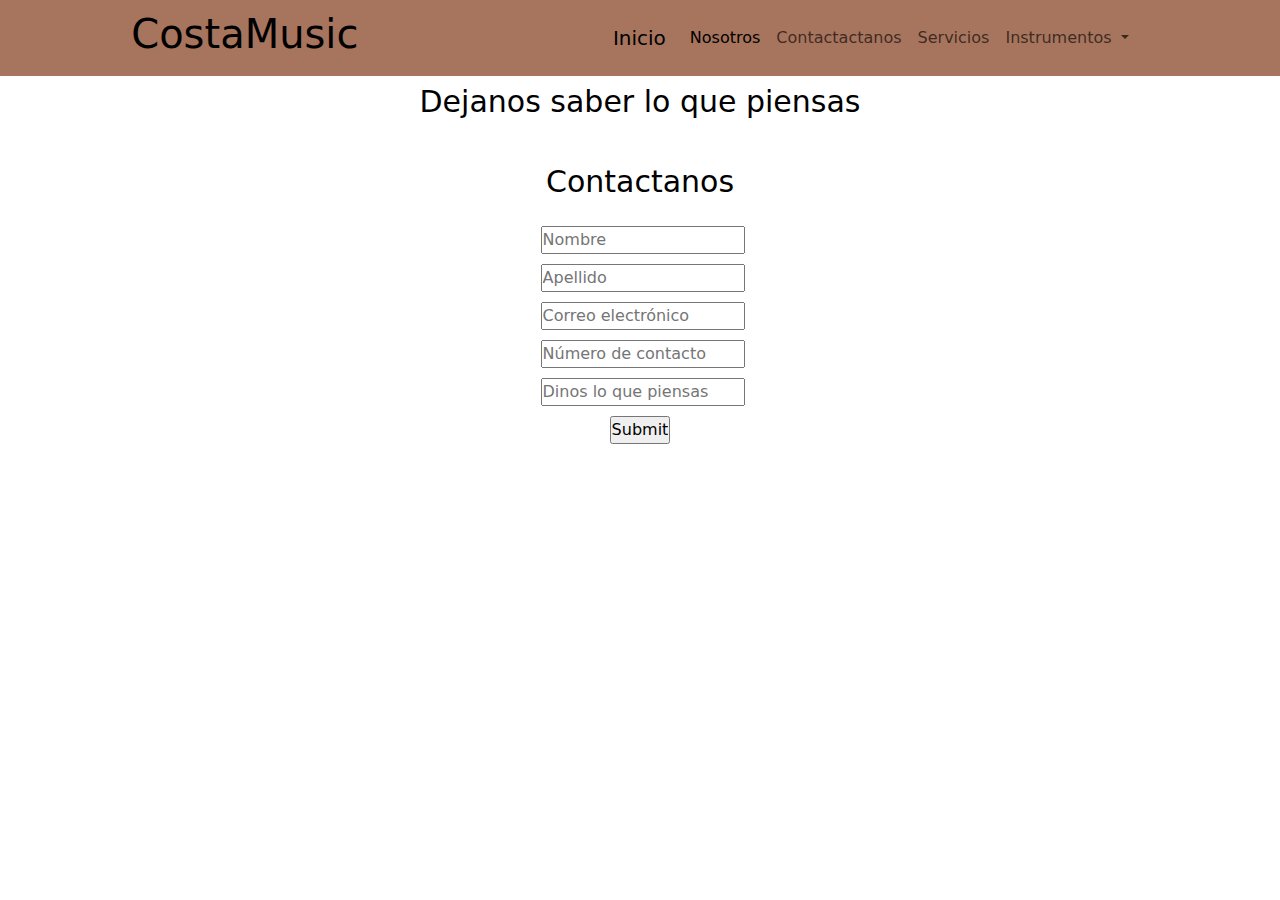
==== pages/contacto.html @ 3c683d13 "contacto-baser" ====
<!DOCTYPE html>
<html>

<head>
    <meta charset="UTF-8">
    <meta name="viewport" content="width=device-width, initial-scale=1.0">
    <link rel="stylesheet" href="../css/style.css">
    <link href="https://cdn.jsdelivr.net/npm/bootstrap@5.3.3/dist/css/bootstrap.min.css" rel="stylesheet"
        integrity="sha384-QWTKZyjpPEjISv5WaRU9OFeRpok6YctnYmDr5pNlyT2bRjXh0JMhjY6hW+ALEwIH" crossorigin="anonymous">
    <title>CostaMusic</title>
</head>

<body>
    <header id="header" class="encabezado">
        <h1>CostaMusic</h1>
        <nav class="navbar navbar-expand-lg fondo-navbar">
            <div class="container-fluid">
                <a class="navbar-brand" href="../index.html">Inicio</a>
                <button class="navbar-toggler" type="button" data-bs-toggle="collapse"
                    data-bs-target="#navbarNavDropdown" aria-controls="navbarNavDropdown" aria-expanded="false"
                    aria-label="Toggle navigation">
                    <span class="navbar-toggler-icon"></span>
                </button>
                <div class="collapse navbar-collapse" id="navbarNavDropdown">
                    <ul class="navbar-nav">
                        <li class="nav-item">
                            <a class="nav-link active" aria-current="page" href="./nosotros.html">Nosotros</a>
                        </li>
                        <li class="nav-item">
                            <a class="nav-link" href="./contacto.html">Contactactanos</a>
                        </li>
                        <li class="nav-item">
                            <a class="nav-link" href="./servicios.html">Servicios</a>
                        </li>
                        <li class="nav-item dropdown">
                            <a class="nav-link dropdown-toggle" href="./instrumentos.html" role="button"
                                data-bs-toggle="dropdown" aria-expanded="false">
                                Instrumentos
                            </a>
                            <ul class="dropdown-menu">
                                <li><a class="dropdown-item" href="./guitarras-bajos.html">Guitarras y Bajos</a></li>
                                <li><a class="dropdown-item" href="./teclados.html">Teclados</a></li>
                                <li><a class="dropdown-item" href="./percusion.html">Percusión</a></li>
                            </ul>
                        </li>
                    </ul>
                </div>
            </div>
    </header>
    <main>
        <section class="hero-contacto">
            <h2>Dejanos saber lo que piensas</h2>
            <div class="formulario">
                <h2>Contactanos</h2>
                <form action="" method="" enctype="">
                    <div class="nombre">
                        <label for="nombre" class="nombre"></label>
                        <input type="text" name="nombre" id="nombre" placeholder="Nombre">
                    </div>
                    <div class="apellido">
                        <label for="apellido" ></label>
                        <input type="text" name="apellido" id="apellido" placeholder="Apellido">
                    </div>
                    <div class="correo">
                        <label for="correo"></label>
                        <input type="email" name="correo" id="correo" placeholder="Correo electrónico">
                    </div>
                    <div class="telefono">
                        <label for="telefono"></label>
                        <input type="text" name="telefono" id="telefono" placeholder="Número de contacto">
                    </div>
                    <div class="mensaje">
                        <label for="mensaje"></label>
                        <input type="text" name="mensaje" id="mensaje" placeholder="Dinos lo que piensas">
                    </div>
                    <div>
                        <input type="submit">
                    </div>
                </form>
            </div>
        </section>
    </main>
    <footer>
    </footer>
    <script src="https://cdn.jsdelivr.net/npm/bootstrap@5.3.3/dist/js/bootstrap.bundle.min.js"
        integrity="sha384-YvpcrYf0tY3lHB60NNkmXc5s9fDVZLESaAA55NDzOxhy9GkcIdslK1eN7N6jIeHz"
        crossorigin="anonymous"></script>
</body>
---- css/style.css ----
@import url('https://fonts.googleapis.com/css2?family=Lato:ital,wght@0,100;0,300;0,400;0,700;0,900;1,100;1,300;1,400;1,700;1,900&display=swap');

/**!---RESET--- **/
*{
    margin: 0;
    padding: 0;
    box-sizing: border-box;
}

/**!---BODY---**/
body{
    font-family: "Lato", sans-serif;
    background-color: white;
}
/**?---Header--**/
header{
    background-color: #a7745d;
    color: #000000;
    padding: 10px;
    display: flex;
    justify-content: space-around;
}
header h1{
    color: #000000;
    font-size: 40px;
}
header a{
    text-decoration: none;
    color: #000000;
}

.fondo-navbar{
    background-color: #a7745d;
}
.dropdown-menu{
    background-color: #a7745d !important;
    --bs-dropdown-link-hover-bg: #734e3d !important;
}
/**----Main----**/
/*
.hero{
    
    width: auto;
    height: calc(100vh - 90px);
    text-align: center;
    background-image: url(../img/fondo-hero.jpg);
    background-repeat: no-repeat;
    background-size: cover;
    background-position: center;
    
    color: #000000;
    display: flex;
    flex-direction: column;
    justify-content: start;
    align-items: end;
    
}

.hero div{
    margin: 100px;
}
.hero-titulo{
    margin: 15px;
    font-size: 40px;
    border: 3px, solid, black;
    padding: 10px;
}
.hero div h3{
    color: #AAD7D9;
}
.hero-titulo2{
    display: none;
}
    */
.productos{
    width: auto;
    text-align: center;
    align-items: center;
    height: auto
}
.productos h2{
    background-color: #a7745d;
    color: #000000;
    padding: 20px;
}
.productos-contenedor{
    display: flex;
    justify-content: center;
    align-items: end;
    flex-wrap: wrap;
}
.productos-contenedor div{
    margin: 20px;
    border: 2px solid black;
    width: 350px;
    height: 500px;
    background-color: #ffffff;
    text-align: center;
}
.productos-contenedor div h3{
    margin: 15px;
}
.productos-contenedor div img{
    width: 100%;
    height: 400px;
}
.productos-contenedor div p a{
    text-decoration: none;
    color: #ffffff;
    background-color: #000000;
    padding: 8px;
}
.productos-contenedor div p a:hover{
    color: #6295A2;
    transition: all .1s;
}

.catalogo{
    text-align: center;
}
.catalogo h2{
    background-color: #a7745d;
    color: #000000;
    padding: 20px;
}
.contenedor-grilla{
    display: grid;
    grid-template-columns: repeat(3, 1fr);
    grid-auto-rows: 400px;
    gap: 15px;
    margin: 10px;
    object-fit: cover;
}
.contenedor-grilla div{
    position: relative;
}
.contenedor-grilla div img{
    width: 100%;
    height: 100%;
    object-fit: cover;
}
.contenedor-grilla div h3{
    position: absolute;
    bottom: 0;
    background-color: #0000007a;
    color: white;
    width: 100%;
}
.img-1{
    grid-column: span 3;
}
.img-2{
    grid-column: span 2;
}
.img-3{
    grid-row: span 2;
}
.img-4{
    grid-row: span 2;
}
.img-6{
    grid-column: span 2;
}
.ir-arriba{
    position: fixed;
    bottom: 50px;
    right: 50px;
}
.formulario{
    margin: 20px;
}

/**?---Pagina guitarras y bajos---**/
.contenedor-grilla-guitarras-bajos{
    display: grid;
    grid-template-areas: 
    "menu productos productos"
    "menu productos productos"
    "menu productos productos"
    "menu productos productos"
    "menu productos productos"
    "menu productos productos"
    "menu productos productos"
    "menu productos productos";
    grid-template-columns: 250px;
    grid-auto-rows: 250px;
}
.menu-productos{
    display: flex;
    grid-area: menu;
    background-color: #734e3d;
}
.productos-contenedor-guitarras{
    display: flex;
    justify-content: center;
    align-items: end;
    flex-wrap: wrap;
    grid-area: productos;
}
.productos-contenedor-guitarras div{
    margin: 20px;
    border: 2px solid black;
    width: 250px;
    height: 350px;
    background-color: #ffffff;
    text-align: center;
}
.productos-contenedor-guitarras div h3{
    margin: 15px;
    font-size: 15px;
}
.productos-contenedor-guitarras div img{
    width: 100%;
    height: 250px;
}
.productos-contenedor-guitarras div p a{
    text-decoration: none;
    color: #ffffff;
    background-color: #734e3d;
    padding: 8px;
}
.productos-contenedor-guitarras div p a:hover{
    color: #6295A2;
    transition: all .1s;
}

/*?---Pagina contacto---*/
.hero-contacto{
    width: auto;
    text-align: center;
    align-items: center;
    height: auto
}
.hero-contacto h2{
    color: #000000;
    display: inline-block;
    padding: 8px;
    font-size: 30px;
}
.formulario form div{
    margin: 10px;
}
/**!---FOOTER---**/

footer{
    margin-top: 20px;
    display: flex;
    justify-content: space-around;
    background-color: #a7745d;
}
footer h3{
    display: inline-block;
    justify-content: center;
    align-items: center;
    font-size: 40px;
    margin: 10px;
}
footer .footer-contenedor-iconos{
    width: 50%;
    display: flex;
    align-items: end;
    flex-direction: column;
    justify-content: center;
}
footer .footer-contenedor-iconos .iconos{
    justify-content: center;
}
.footer-contenedor-iconos a img{
    width: 35px;
}
.icono{
    width: 50%;
}
.map{
    margin: 15px;
    width: 100%;
}
@media screen and (max-width:838px){
    .hero div h2{
        font-size: 30px;
    }
}
@media screen and (max-width:869px){
    header{
        flex-direction: column;
        align-items: center;
    }
}
@media screen and (max-width:647px){
    .navegacion ul{
        flex-direction: column;
    }
    .navegacion ul li a{
        padding: 5px 10px;
    }
    }

@media screen and (max-width:607px){
    .hero{
        align-items: center;
    }
    .hero-titulo{
        display: none;
    }
    .hero-titulo2{
        display: inline-block;
        margin: 15px;
        font-size: 40px;
        border: 3px, solid, black;
        padding: 10px;
    }
}
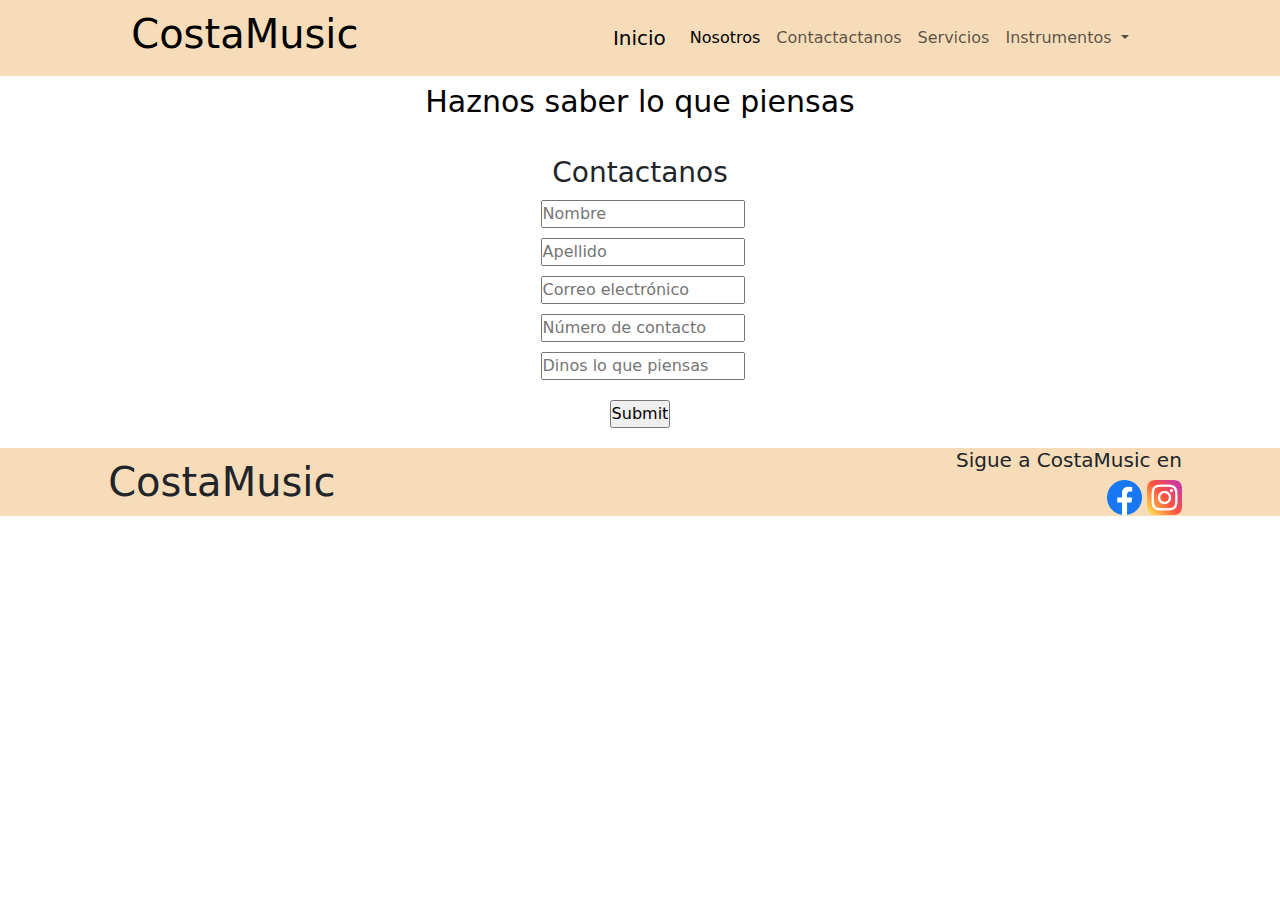
==== commit 600438b9: "error-background-color" ====
--- a/pages/contacto.html
+++ b/pages/contacto.html
@@ -49,19 +49,19 @@
     </header>
     <main>
         <section class="hero-contacto">
-            <h2>Dejanos saber lo que piensas</h2>
+            <h2>Haznos saber lo que piensas</h2>
             <div class="formulario">
-                <h2>Contactanos</h2>
+                <h3>Contactanos</h3>
                 <form action="" method="" enctype="">
-                    <div class="nombre">
+                    <div >
                         <label for="nombre" class="nombre"></label>
                         <input type="text" name="nombre" id="nombre" placeholder="Nombre">
                     </div>
-                    <div class="apellido">
+                    <div>
                         <label for="apellido" ></label>
                         <input type="text" name="apellido" id="apellido" placeholder="Apellido">
                     </div>
-                    <div class="correo">
+                    <div>
                         <label for="correo"></label>
                         <input type="email" name="correo" id="correo" placeholder="Correo electrónico">
                     </div>
@@ -69,7 +69,7 @@
                         <label for="telefono"></label>
                         <input type="text" name="telefono" id="telefono" placeholder="Número de contacto">
                     </div>
-                    <div class="mensaje">
+                    <div">
                         <label for="mensaje"></label>
                         <input type="text" name="mensaje" id="mensaje" placeholder="Dinos lo que piensas">
                     </div>
@@ -81,6 +81,14 @@
         </section>
     </main>
     <footer>
+        <h3>CostaMusic</h3>
+        <div class="footer-contenedor-iconos">
+            <h5>Sigue a CostaMusic en</h5>
+            <div class="iconos">
+                <a href="https://www.facebook.com" target="_blank"><img src="../img/facebook.png" alt=""></a>
+                <a href="https://www.instagram.com" target="_blank"><img src="../img/instagram.png" alt=""></a>
+            </div>
+        </div>
     </footer>
     <script src="https://cdn.jsdelivr.net/npm/bootstrap@5.3.3/dist/js/bootstrap.bundle.min.js"
         integrity="sha384-YvpcrYf0tY3lHB60NNkmXc5s9fDVZLESaAA55NDzOxhy9GkcIdslK1eN7N6jIeHz"
--- a/css/style.css
+++ b/css/style.css
@@ -14,7 +14,7 @@
 }
 /**?---Header--**/
 header{
-    background-color: #a7745d;
+    background-color: #F7DCB9;
     color: #000000;
     padding: 10px;
     display: flex;
@@ -30,11 +30,11 @@
 }
 
 .fondo-navbar{
-    background-color: #a7745d;
+    background-color: #F7DCB9;
 }
 .dropdown-menu{
-    background-color: #a7745d !important;
-    --bs-dropdown-link-hover-bg: #734e3d !important;
+    background-color: #F7DCB9 !important;
+    --bs-dropdown-link-hover-bg: #DEAC80 !important;
 }
 /**----Main----**/
 /*
@@ -72,6 +72,13 @@
     display: none;
 }
     */
+.carousel-caption h2{
+    font-size: 45px;
+}
+.carousel-caption h3{
+    font-size: 25px;
+    color: #B5C18E;
+}
 .productos{
     width: auto;
     text-align: center;
@@ -79,7 +86,7 @@
     height: auto
 }
 .productos h2{
-    background-color: #a7745d;
+    background-color: #F7DCB9;
     color: #000000;
     padding: 20px;
 }
@@ -91,11 +98,12 @@
 }
 .productos-contenedor div{
     margin: 20px;
-    border: 2px solid black;
+    border: 2px solid rgba(0, 0, 0, 0.425);
     width: 350px;
     height: 500px;
     background-color: #ffffff;
     text-align: center;
+    
 }
 .productos-contenedor div h3{
     margin: 15px;
@@ -103,11 +111,12 @@
 .productos-contenedor div img{
     width: 100%;
     height: 400px;
+    object-fit: cover;
 }
 .productos-contenedor div p a{
     text-decoration: none;
     color: #ffffff;
-    background-color: #000000;
+    background-color: #B5C18E;
     padding: 8px;
 }
 .productos-contenedor div p a:hover{
@@ -119,7 +128,7 @@
     text-align: center;
 }
 .catalogo h2{
-    background-color: #a7745d;
+    background-color: #F7DCB9;
     color: #000000;
     padding: 20px;
 }
@@ -142,7 +151,7 @@
 .contenedor-grilla div h3{
     position: absolute;
     bottom: 0;
-    background-color: #0000007a;
+    background-color: #B5C18E;
     color: white;
     width: 100%;
 }
@@ -179,16 +188,42 @@
     "menu productos productos"
     "menu productos productos"
     "menu productos productos"
-    "menu productos productos"
-    "menu productos productos"
     "menu productos productos";
-    grid-template-columns: 250px;
-    grid-auto-rows: 250px;
+    grid-template-columns: 150px;
+    grid-auto-rows: auto;
 }
 .menu-productos{
     display: flex;
+    flex-direction: column;
+    align-items: center;
     grid-area: menu;
-    background-color: #734e3d;
+    background-color: #DEAC80;
+    height: auto;
+    position: sticky;
+    top: 0;
+}
+.bg-body-tertiary{
+    background-color: #DEAC80 !important;
+}
+.menu-productos nav ul li a{
+    display: block;
+    box-sizing: border-box;
+    text-decoration: none;
+    color: #000000;
+    width: 100%;
+    padding: 6px 10px;
+}
+.sidebar-logo a{
+    text-decoration: none;
+    color: aliceblue;
+}
+.sidebar-item{
+    text-decoration: none;
+    list-style: none;
+}
+.sidebar-footer a{
+    text-decoration: none;
+    color: aliceblue;
 }
 .productos-contenedor-guitarras{
     display: flex;
@@ -216,8 +251,9 @@
 .productos-contenedor-guitarras div p a{
     text-decoration: none;
     color: #ffffff;
-    background-color: #734e3d;
-    padding: 8px;
+    background-color: #B5C18E;
+    font-size: 12px;
+    padding: 6px;
 }
 .productos-contenedor-guitarras div p a:hover{
     color: #6295A2;
@@ -241,12 +277,17 @@
     margin: 10px;
 }
 /**!---FOOTER---**/
-
+.footer-instrumentos{
+    display: flex;
+    justify-content: space-around;
+    background-color: #F7DCB9;
+    margin: 0;
+}
 footer{
     margin-top: 20px;
     display: flex;
     justify-content: space-around;
-    background-color: #a7745d;
+    background-color: #F7DCB9;
 }
 footer h3{
     display: inline-block;
@@ -310,3 +351,35 @@
         padding: 10px;
     }
 }
+@media screen and (max-width:542px){
+    .productos-contenedor-guitarras div{
+        width: 150px;
+        height: 200px;
+    }
+    .productos-contenedor-guitarras div h3{
+        font-size: 10px;
+    }
+    .productos-contenedor-guitarras div img{
+        height: 150px;
+    }
+    .contenedor-grilla-guitarras-bajos{
+        grid-template-columns: 125px;
+    }
+}
+@media screen and (max-width:435px){
+    footer h3{
+        font-size: 28px;
+    }
+    .footer-contenedor-iconos h5{
+        font-size: 15px;
+    }
+    .productos-contenedor div{
+        height: 350px;
+    }
+    .productos-contenedor div img{
+        height: 250px;
+    }
+    .guitarra-producto{
+        object-fit: cover;
+    }
+}
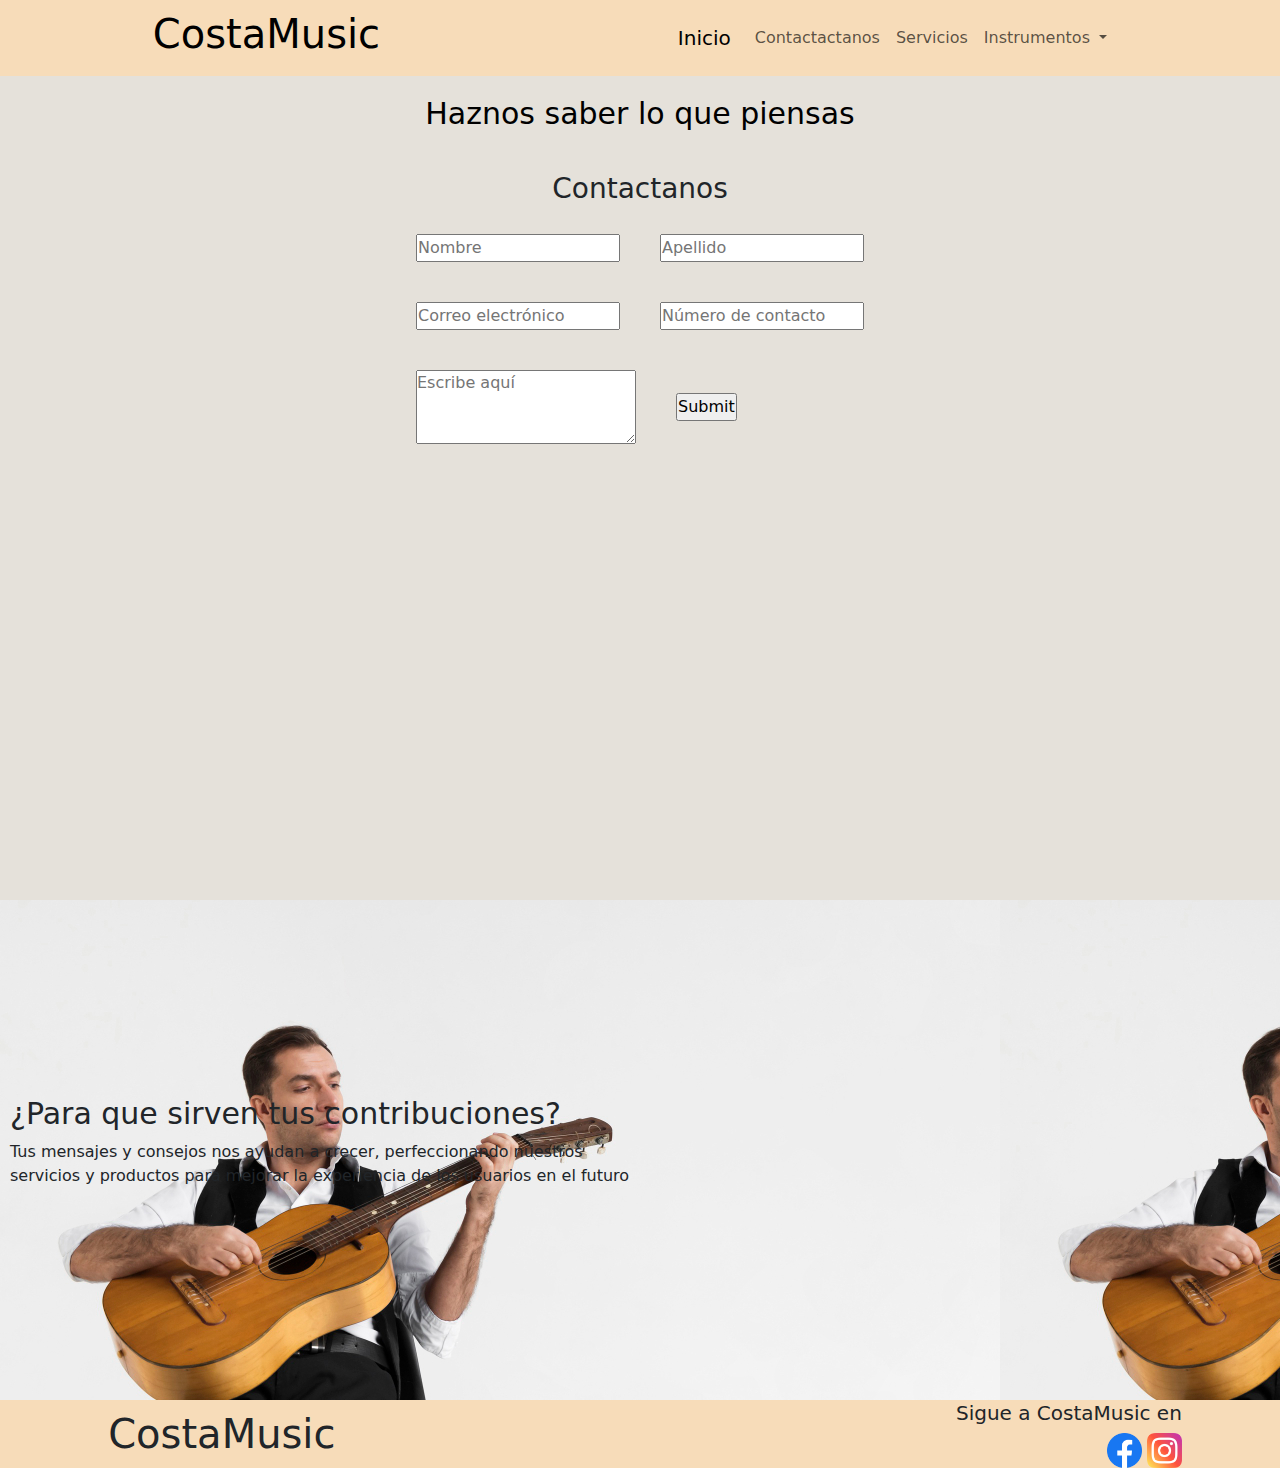
==== commit 2df01236: "contactobase" ====
--- a/pages/contacto.html
+++ b/pages/contacto.html
@@ -4,7 +4,7 @@
 <head>
     <meta charset="UTF-8">
     <meta name="viewport" content="width=device-width, initial-scale=1.0">
-    <link rel="stylesheet" href="../css/style.css">
+    <link rel="stylesheet" href="../css/estilos.css">
     <link href="https://cdn.jsdelivr.net/npm/bootstrap@5.3.3/dist/css/bootstrap.min.css" rel="stylesheet"
         integrity="sha384-QWTKZyjpPEjISv5WaRU9OFeRpok6YctnYmDr5pNlyT2bRjXh0JMhjY6hW+ALEwIH" crossorigin="anonymous">
     <title>CostaMusic</title>
@@ -23,9 +23,6 @@
                 </button>
                 <div class="collapse navbar-collapse" id="navbarNavDropdown">
                     <ul class="navbar-nav">
-                        <li class="nav-item">
-                            <a class="nav-link active" aria-current="page" href="./nosotros.html">Nosotros</a>
-                        </li>
                         <li class="nav-item">
                             <a class="nav-link" href="./contacto.html">Contactactanos</a>
                         </li>
@@ -53,14 +50,16 @@
             <div class="formulario">
                 <h3>Contactanos</h3>
                 <form action="" method="" enctype="">
-                    <div >
+                    <div>
                         <label for="nombre" class="nombre"></label>
                         <input type="text" name="nombre" id="nombre" placeholder="Nombre">
                     </div>
                     <div>
-                        <label for="apellido" ></label>
+                        <label for="apellido"></label>
                         <input type="text" name="apellido" id="apellido" placeholder="Apellido">
                     </div>
+                </form>
+                <form action="">
                     <div>
                         <label for="correo"></label>
                         <input type="email" name="correo" id="correo" placeholder="Correo electrónico">
@@ -69,9 +68,10 @@
                         <label for="telefono"></label>
                         <input type="text" name="telefono" id="telefono" placeholder="Número de contacto">
                     </div>
-                    <div">
-                        <label for="mensaje"></label>
-                        <input type="text" name="mensaje" id="mensaje" placeholder="Dinos lo que piensas">
+                </form>
+                <form action="">
+                    <div>
+                        <textarea name="mensaje" id="" rows="3" cols="25" placeholder="Escribe aquí"></textarea>
                     </div>
                     <div>
                         <input type="submit">
@@ -79,8 +79,14 @@
                 </form>
             </div>
         </section>
+        <section class="informacion-msg">
+            <div>
+                <h3>¿Para que sirven tus contribuciones?</h3>
+                <p>Tus mensajes y consejos nos ayudan a crecer, perfeccionando nuestros servicios y productos para mejorar la experiencia de los usuarios en el futuro</p>
+            </div>
+        </section>
     </main>
-    <footer>
+    <footer class="footer-contacto">
         <h3>CostaMusic</h3>
         <div class="footer-contenedor-iconos">
             <h5>Sigue a CostaMusic en</h5>
--- a/css/estilos.css
+++ b/css/estilos.css
@@ -0,0 +1,474 @@
+@charset "UTF-8";
+@import url("https://fonts.googleapis.com/css2?family=Lato:ital,wght@0,100;0,300;0,400;0,700;0,900;1,100;1,300;1,400;1,700;1,900&display=swap");
+.productos-contenedor-guitarras div p a, .productos-contenedor-teclados div p a, .productos-contenedor-percusion div p a {
+  text-decoration: none;
+  color: #ffffff;
+  background-color: #B5C18E;
+  font-size: 12px;
+  padding: 6px; }
+
+.footer-contacto, .footer-instrumentos {
+  display: flex;
+  justify-content: space-around;
+  background-color: #F7DCB9;
+  margin: 0;
+  bottom: 0; }
+
+/**!---RESET--- **/
+* {
+  margin: 0;
+  padding: 0;
+  box-sizing: border-box; }
+
+/**!---BODY---**/
+body {
+  font-family: "Lato", sans-serif;
+  background-color: white; }
+
+/*?--Header--*/
+header {
+  background-color: #F7DCB9;
+  color: #000000;
+  padding: 10px;
+  display: flex;
+  justify-content: space-around; }
+  header h1 {
+    color: #000000;
+    font-size: 40px; }
+  header a {
+    text-decoration: none;
+    color: #000000; }
+
+.fondo-navbar {
+  background-color: #F7DCB9; }
+
+.dropdown-menu {
+  background-color: #F7DCB9 !important;
+  --bs-dropdown-link-hover-bg: #DEAC80 !important; }
+
+.carousel-caption h2 {
+  font-size: 45px; }
+
+.carousel-caption h3 {
+  font-size: 25px;
+  color: #B5C18E; }
+
+.productos {
+  width: auto;
+  text-align: center;
+  align-items: center;
+  height: auto; }
+
+.productos h2 {
+  background-color: #F7DCB9;
+  color: #000000;
+  padding: 20px; }
+
+.productos-contenedor {
+  display: flex;
+  justify-content: center;
+  align-items: end;
+  flex-wrap: wrap; }
+  .productos-contenedor div {
+    margin: 20px;
+    border: 2px solid rgba(0, 0, 0, 0.425);
+    width: 350px;
+    height: 500px;
+    background-color: #ffffff;
+    text-align: center; }
+    .productos-contenedor div h3 {
+      margin: 15px; }
+    .productos-contenedor div img {
+      width: 100%;
+      height: 400px;
+      object-fit: cover; }
+    .productos-contenedor div p a {
+      text-decoration: none;
+      color: #ffffff;
+      background-color: #B5C18E;
+      padding: 8px; }
+      .productos-contenedor div p ahover {
+        color: #6295A2;
+        transition: all .1s; }
+
+.catalogo {
+  text-align: center; }
+  .catalogo h2 {
+    background-color: #DEAC80;
+    color: #000000;
+    padding: 20px; }
+
+.contenedor-grilla {
+  display: grid;
+  grid-template-columns: repeat(3, 1fr);
+  grid-auto-rows: 400px;
+  gap: 15px;
+  margin: 10px;
+  object-fit: cover; }
+  .contenedor-grilla div {
+    position: relative; }
+    .contenedor-grilla div img {
+      width: 100%;
+      height: 100%;
+      object-fit: cover; }
+    .contenedor-grilla div h3 {
+      position: absolute;
+      bottom: 0;
+      background-color: #B5C18E;
+      color: white;
+      width: 100%; }
+
+.img-1 {
+  grid-column: span 3; }
+
+.img-2 {
+  grid-column: span 2; }
+
+.img-3 {
+  grid-row: span 2; }
+
+.img-4 {
+  grid-row: span 2; }
+
+.img-6 {
+  grid-column: span 2; }
+
+.ir-arriba {
+  position: fixed;
+  bottom: 50px;
+  right: 50px; }
+
+.formulario {
+  margin: 20px; }
+
+/**?---Pagina guitarras y bajos---**/
+.contenedor-grilla-guitarras-bajos {
+  display: grid;
+  grid-template-areas: "menu productos productos"+ "menu productos productos"+ "menu productos productos"+ "menu productos productos"+ "menu productos productos"+ "menu productos productos";
+  grid-template-columns: 150px;
+  grid-auto-rows: auto; }
+
+.menu-productos {
+  display: flex;
+  flex-direction: column;
+  align-items: center;
+  grid-area: menu;
+  background-color: #DEAC80;
+  height: auto; }
+
+.bg-body-tertiary {
+  background-color: #DEAC80 !important; }
+
+.menu-productos nav ul li a {
+  display: block;
+  box-sizing: border-box;
+  text-decoration: none;
+  color: #000000;
+  width: 100%;
+  padding: 6px 10px; }
+
+.sidebar-logo a {
+  text-decoration: none;
+  color: aliceblue; }
+
+.sidebar-item {
+  text-decoration: none;
+  list-style: none; }
+
+.sidebar-footer a {
+  text-decoration: none;
+  color: aliceblue; }
+
+.productos-contenedor-guitarras {
+  display: flex;
+  justify-content: center;
+  align-items: end;
+  flex-wrap: wrap;
+  grid-area: productos; }
+
+.productos-contenedor-guitarras div {
+  margin: 20px;
+  border: 2px solid black;
+  width: 250px;
+  height: 350px;
+  background-color: #ffffff;
+  text-align: center; }
+
+.productos-contenedor-guitarras div h3 {
+  margin: 15px;
+  font-size: 15px; }
+
+.productos-contenedor-guitarras div img {
+  width: 100%;
+  height: 250px; }
+
+.productos-contenedor-guitarras div p a:hover {
+  color: #6295A2;
+  transition: all .1s; }
+
+/*!---Página teclados---*/
+.contenedor-grilla-teclados {
+  display: grid;
+  grid-template-areas: "menu productos productos"+ "menu productos productos"+ "menu productos productos"+ "menu productos productos"+ "menu productos productos"+ "menu productos productos";
+  grid-template-columns: 150px;
+  grid-auto-rows: auto; }
+
+.menu-productos {
+  display: flex;
+  flex-direction: column;
+  align-items: center;
+  grid-area: menu;
+  background-color: #DEAC80;
+  height: auto; }
+
+.bg-body-tertiary {
+  background-color: #DEAC80 !important; }
+
+.menu-productos nav ul li a {
+  display: block;
+  box-sizing: border-box;
+  text-decoration: none;
+  color: #000000;
+  width: 100%;
+  padding: 6px 10px; }
+
+.sidebar-logo a {
+  text-decoration: none;
+  color: aliceblue; }
+
+.sidebar-item {
+  text-decoration: none;
+  list-style: none; }
+
+.sidebar-footer a {
+  text-decoration: none;
+  color: aliceblue; }
+
+.productos-contenedor-teclados {
+  display: flex;
+  justify-content: center;
+  align-items: end;
+  flex-wrap: wrap;
+  grid-area: productos; }
+
+.productos-contenedor-teclados div {
+  margin: 20px;
+  border: 2px solid black;
+  width: 250px;
+  height: 350px;
+  background-color: #ffffff;
+  text-align: center; }
+
+.productos-contenedor-teclados div h3 {
+  margin: 15px;
+  font-size: 15px; }
+
+.productos-contenedor-teclados div img {
+  width: 100%;
+  height: 250px; }
+
+.productos-contenedor-teclados div p a:hover {
+  color: #6295A2;
+  transition: all .1s; }
+
+/*---Pagina percusion---*/
+.contenedor-grilla-percusion {
+  display: grid;
+  grid-template-areas: "menu productos productos"+ "menu productos productos"+ "menu productos productos"+ "menu productos productos"+ "menu productos productos"+ "menu productos productos";
+  grid-template-columns: 150px;
+  grid-auto-rows: auto; }
+
+.menu-productos {
+  display: flex;
+  flex-direction: column;
+  align-items: center;
+  grid-area: menu;
+  background-color: #DEAC80;
+  height: auto; }
+
+.bg-body-tertiary {
+  background-color: #DEAC80 !important; }
+
+.menu-productos nav ul li a {
+  display: block;
+  box-sizing: border-box;
+  text-decoration: none;
+  color: #000000;
+  width: 100%;
+  padding: 6px 10px; }
+
+.sidebar-logo a {
+  text-decoration: none;
+  color: aliceblue; }
+
+.sidebar-item {
+  text-decoration: none;
+  list-style: none; }
+
+.sidebar-footer a {
+  text-decoration: none;
+  color: aliceblue; }
+
+.productos-contenedor-percusion {
+  display: flex;
+  justify-content: center;
+  align-items: end;
+  flex-wrap: wrap;
+  grid-area: productos; }
+
+.productos-contenedor-percusion div {
+  margin: 20px;
+  border: 2px solid black;
+  width: 250px;
+  height: 350px;
+  background-color: #ffffff;
+  text-align: center; }
+
+.productos-contenedor-percusion div h3 {
+  margin: 15px;
+  font-size: 15px; }
+
+.productos-contenedor-percusion div img {
+  width: 100%;
+  height: 250px; }
+
+.productos-contenedor-percusion div p a:hover {
+  color: #6295A2;
+  transition: all .1s; }
+
+/*?---Pagina contacto---*/
+.hero-contacto {
+  display: flex;
+  flex-direction: column;
+  background-color: #E5E1DA;
+  width: auto;
+  text-align: center;
+  align-items: center;
+  height: calc(100vh - 76px);
+  margin: 0; }
+  .hero-contacto h2 {
+    color: #000000;
+    font-size: 30px;
+    margin-bottom: 0;
+    margin: 20px; }
+  .hero-contacto div {
+    display: flex;
+    flex-direction: column;
+    justify-content: center;
+    margin: 20px; }
+    .hero-contacto div form {
+      display: flex;
+      flex-direction: row; }
+
+.informacion-msg {
+  background-image: url("../../img/info-contacto.jpg");
+  height: 500px; }
+  .informacion-msg div {
+    display: flex;
+    flex-direction: column;
+    justify-content: center;
+    align-items: start;
+    width: 50%;
+    height: 100%;
+    margin-left: 10px; }
+    .informacion-msg div h3 {
+      font-size: 30px; }
+    .informacion-msg div p {
+      width: 50%;
+      font-size: 16px;
+      width: auto; }
+
+/**!---FOOTER---**/
+footer {
+  margin-top: 20px;
+  display: flex;
+  justify-content: space-around;
+  background-color: #F7DCB9; }
+  footer h3 {
+    display: inline-block;
+    justify-content: center;
+    align-items: center;
+    font-size: 40px;
+    margin: 10px; }
+  footer .footer-contenedor-iconos {
+    width: 50%;
+    display: flex;
+    align-items: end;
+    flex-direction: column;
+    justify-content: center; }
+    footer .footer-contenedor-iconos .iconos {
+      justify-content: center; }
+    footer .footer-contenedor-iconos a img {
+      width: 35px; }
+
+.icono {
+  width: 50%; }
+
+.map {
+  margin: 15px;
+  width: 100%; }
+
+@media screen and (max-width: 838px) {
+  .hero div h2 {
+    font-size: 30px; } }
+
+@media screen and (max-width: 869px) {
+  header {
+    flex-direction: column;
+    align-items: center; } }
+
+@media screen and (max-width: 647px) {
+  .navegacion ul {
+    flex-direction: column; }
+  .navegacion ul li a {
+    padding: 5px 10px; } }
+
+@media screen and (max-width: 607px) {
+  .hero {
+    align-items: center; }
+  .hero-titulo {
+    display: none; }
+  .hero-titulo2 {
+    display: inline-block;
+    margin: 15px;
+    font-size: 40px;
+    border: 3px, solid, black;
+    padding: 10px; } }
+
+@media screen and (max-width: 542px) {
+  .productos-contenedor-guitarras div {
+    width: 150px;
+    height: 200px; }
+  .productos-contenedor-guitarras div h3 {
+    font-size: 10px; }
+  .productos-contenedor-guitarras div img {
+    height: 150px; }
+  .contenedor-grilla-guitarras-bajos {
+    grid-template-columns: 125px; } }
+
+@media screen and (max-width: 435px) {
+  footer h3 {
+    font-size: 28px; }
+  .footer-contenedor-iconos h5 {
+    font-size: 15px; }
+  .productos-contenedor div {
+    height: 350px; }
+  .productos-contenedor div img {
+    height: 250px; }
+  .guitarra-producto {
+    object-fit: cover; } }
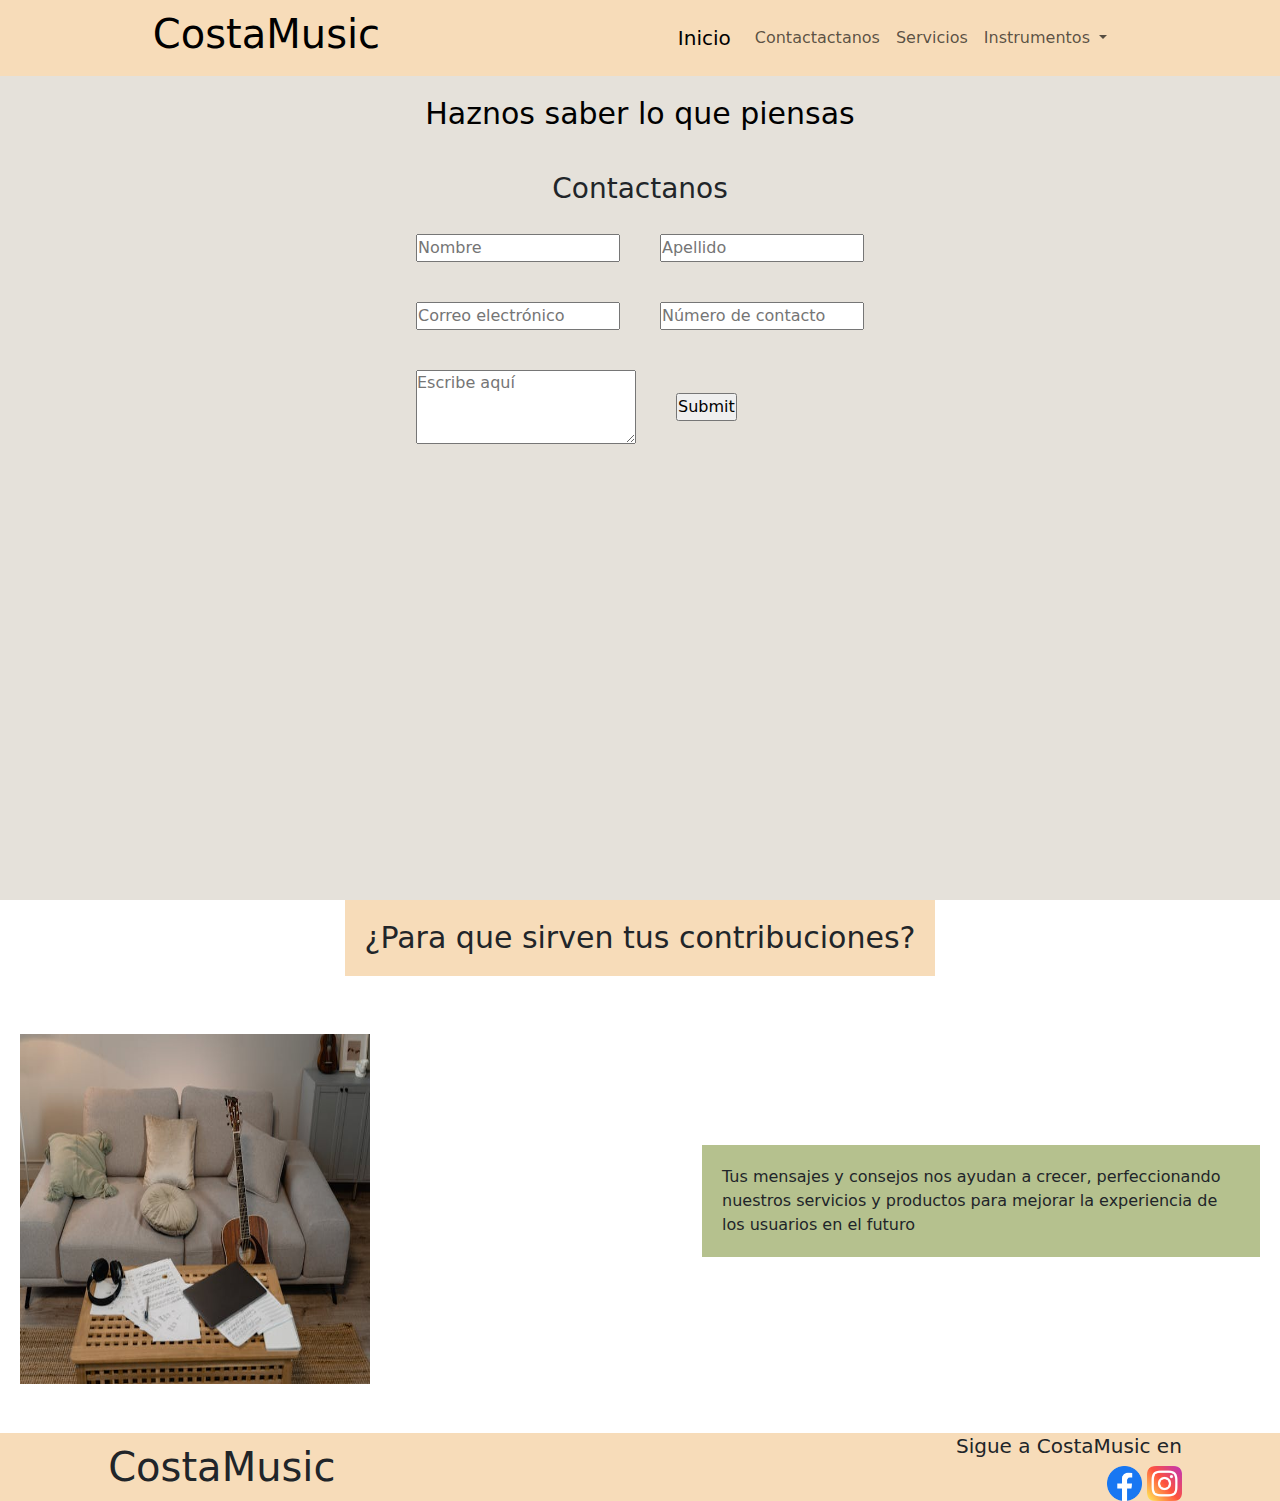
==== commit d50c9fab: "paso-pc-laptop" ====
--- a/pages/contacto.html
+++ b/pages/contacto.html
@@ -82,7 +82,10 @@
         <section class="informacion-msg">
             <div>
                 <h3>¿Para que sirven tus contribuciones?</h3>
+                <div>
+                    <img src="../img/info-contacto.jpg" alt="">
                 <p>Tus mensajes y consejos nos ayudan a crecer, perfeccionando nuestros servicios y productos para mejorar la experiencia de los usuarios en el futuro</p>
+            </div>
             </div>
         </section>
     </main>
--- a/css/estilos.css
+++ b/css/estilos.css
@@ -5,7 +5,7 @@
   color: #ffffff;
   background-color: #B5C18E;
   font-size: 12px;
-  padding: 6px; }
+  padding: 8px; }
 
 .footer-contacto, .footer-instrumentos {
   display: flex;
@@ -160,17 +160,16 @@
   grid-area: menu;
   background-color: #DEAC80;
   height: auto; }
+  .menu-productos nav ul li a {
+    display: block;
+    box-sizing: border-box;
+    text-decoration: none;
+    color: #000000;
+    width: 100%;
+    padding: 6px 10px; }
 
 .bg-body-tertiary {
   background-color: #DEAC80 !important; }
-
-.menu-productos nav ul li a {
-  display: block;
-  box-sizing: border-box;
-  text-decoration: none;
-  color: #000000;
-  width: 100%;
-  padding: 6px 10px; }
 
 .sidebar-logo a {
   text-decoration: none;
@@ -190,26 +189,19 @@
   align-items: end;
   flex-wrap: wrap;
   grid-area: productos; }
-
-.productos-contenedor-guitarras div {
-  margin: 20px;
-  border: 2px solid black;
-  width: 250px;
-  height: 350px;
-  background-color: #ffffff;
-  text-align: center; }
-
-.productos-contenedor-guitarras div h3 {
-  margin: 15px;
-  font-size: 15px; }
-
-.productos-contenedor-guitarras div img {
-  width: 100%;
-  height: 250px; }
-
-.productos-contenedor-guitarras div p a:hover {
-  color: #6295A2;
-  transition: all .1s; }
+  .productos-contenedor-guitarras div {
+    margin: 20px;
+    border: 2px solid black;
+    width: 250px;
+    height: 350px;
+    background-color: #ffffff;
+    text-align: center; }
+    .productos-contenedor-guitarras div h3 {
+      margin: 15px;
+      font-size: 15px; }
+    .productos-contenedor-guitarras div img {
+      width: 100%;
+      height: 250px; }
 
 /*!---Página teclados---*/
 .contenedor-grilla-teclados {
@@ -230,17 +222,16 @@
   grid-area: menu;
   background-color: #DEAC80;
   height: auto; }
+  .menu-productos nav ul li a {
+    display: block;
+    box-sizing: border-box;
+    text-decoration: none;
+    color: #000000;
+    width: 100%;
+    padding: 6px 10px; }
 
 .bg-body-tertiary {
   background-color: #DEAC80 !important; }
-
-.menu-productos nav ul li a {
-  display: block;
-  box-sizing: border-box;
-  text-decoration: none;
-  color: #000000;
-  width: 100%;
-  padding: 6px 10px; }
 
 .sidebar-logo a {
   text-decoration: none;
@@ -260,26 +251,19 @@
   align-items: end;
   flex-wrap: wrap;
   grid-area: productos; }
-
-.productos-contenedor-teclados div {
-  margin: 20px;
-  border: 2px solid black;
-  width: 250px;
-  height: 350px;
-  background-color: #ffffff;
-  text-align: center; }
-
-.productos-contenedor-teclados div h3 {
-  margin: 15px;
-  font-size: 15px; }
-
-.productos-contenedor-teclados div img {
-  width: 100%;
-  height: 250px; }
-
-.productos-contenedor-teclados div p a:hover {
-  color: #6295A2;
-  transition: all .1s; }
+  .productos-contenedor-teclados div {
+    margin: 20px;
+    border: 2px solid black;
+    width: 250px;
+    height: 350px;
+    background-color: #ffffff;
+    text-align: center; }
+    .productos-contenedor-teclados div h3 {
+      margin: 15px;
+      font-size: 15px; }
+    .productos-contenedor-teclados div img {
+      width: 100%;
+      height: 250px; }
 
 /*---Pagina percusion---*/
 .contenedor-grilla-percusion {
@@ -300,17 +284,16 @@
   grid-area: menu;
   background-color: #DEAC80;
   height: auto; }
+  .menu-productos nav ul li a {
+    display: block;
+    box-sizing: border-box;
+    text-decoration: none;
+    color: #000000;
+    width: 100%;
+    padding: 6px 10px; }
 
 .bg-body-tertiary {
   background-color: #DEAC80 !important; }
-
-.menu-productos nav ul li a {
-  display: block;
-  box-sizing: border-box;
-  text-decoration: none;
-  color: #000000;
-  width: 100%;
-  padding: 6px 10px; }
 
 .sidebar-logo a {
   text-decoration: none;
@@ -330,26 +313,19 @@
   align-items: end;
   flex-wrap: wrap;
   grid-area: productos; }
-
-.productos-contenedor-percusion div {
-  margin: 20px;
-  border: 2px solid black;
-  width: 250px;
-  height: 350px;
-  background-color: #ffffff;
-  text-align: center; }
-
-.productos-contenedor-percusion div h3 {
-  margin: 15px;
-  font-size: 15px; }
-
-.productos-contenedor-percusion div img {
-  width: 100%;
-  height: 250px; }
-
-.productos-contenedor-percusion div p a:hover {
-  color: #6295A2;
-  transition: all .1s; }
+  .productos-contenedor-percusion div {
+    margin: 20px;
+    border: 2px solid black;
+    width: 250px;
+    height: 350px;
+    background-color: #ffffff;
+    text-align: center; }
+    .productos-contenedor-percusion div h3 {
+      margin: 15px;
+      font-size: 15px; }
+    .productos-contenedor-percusion div img {
+      width: 100%;
+      height: 250px; }
 
 /*?---Pagina contacto---*/
 .hero-contacto {
@@ -376,22 +352,31 @@
       flex-direction: row; }
 
 .informacion-msg {
-  background-image: url("../../img/info-contacto.jpg");
-  height: 500px; }
+  height: 533px; }
   .informacion-msg div {
+    height: 100%;
     display: flex;
     flex-direction: column;
     justify-content: center;
-    align-items: start;
-    width: 50%;
-    height: 100%;
-    margin-left: 10px; }
+    align-items: center; }
     .informacion-msg div h3 {
-      font-size: 30px; }
-    .informacion-msg div p {
-      width: 50%;
-      font-size: 16px;
-      width: auto; }
+      background-color: #F7DCB9;
+      font-size: 30px;
+      padding: 20px; }
+    .informacion-msg div div {
+      display: flex;
+      flex-direction: row;
+      justify-content: space-between;
+      align-items: center;
+      margin: 20px; }
+      .informacion-msg div div img {
+        width: 350px;
+        height: 350px; }
+      .informacion-msg div div p {
+        width: 45%;
+        font-size: 16px;
+        background-color: #B5C18E;
+        padding: 20px; }
 
 /**!---FOOTER---**/
 footer {
